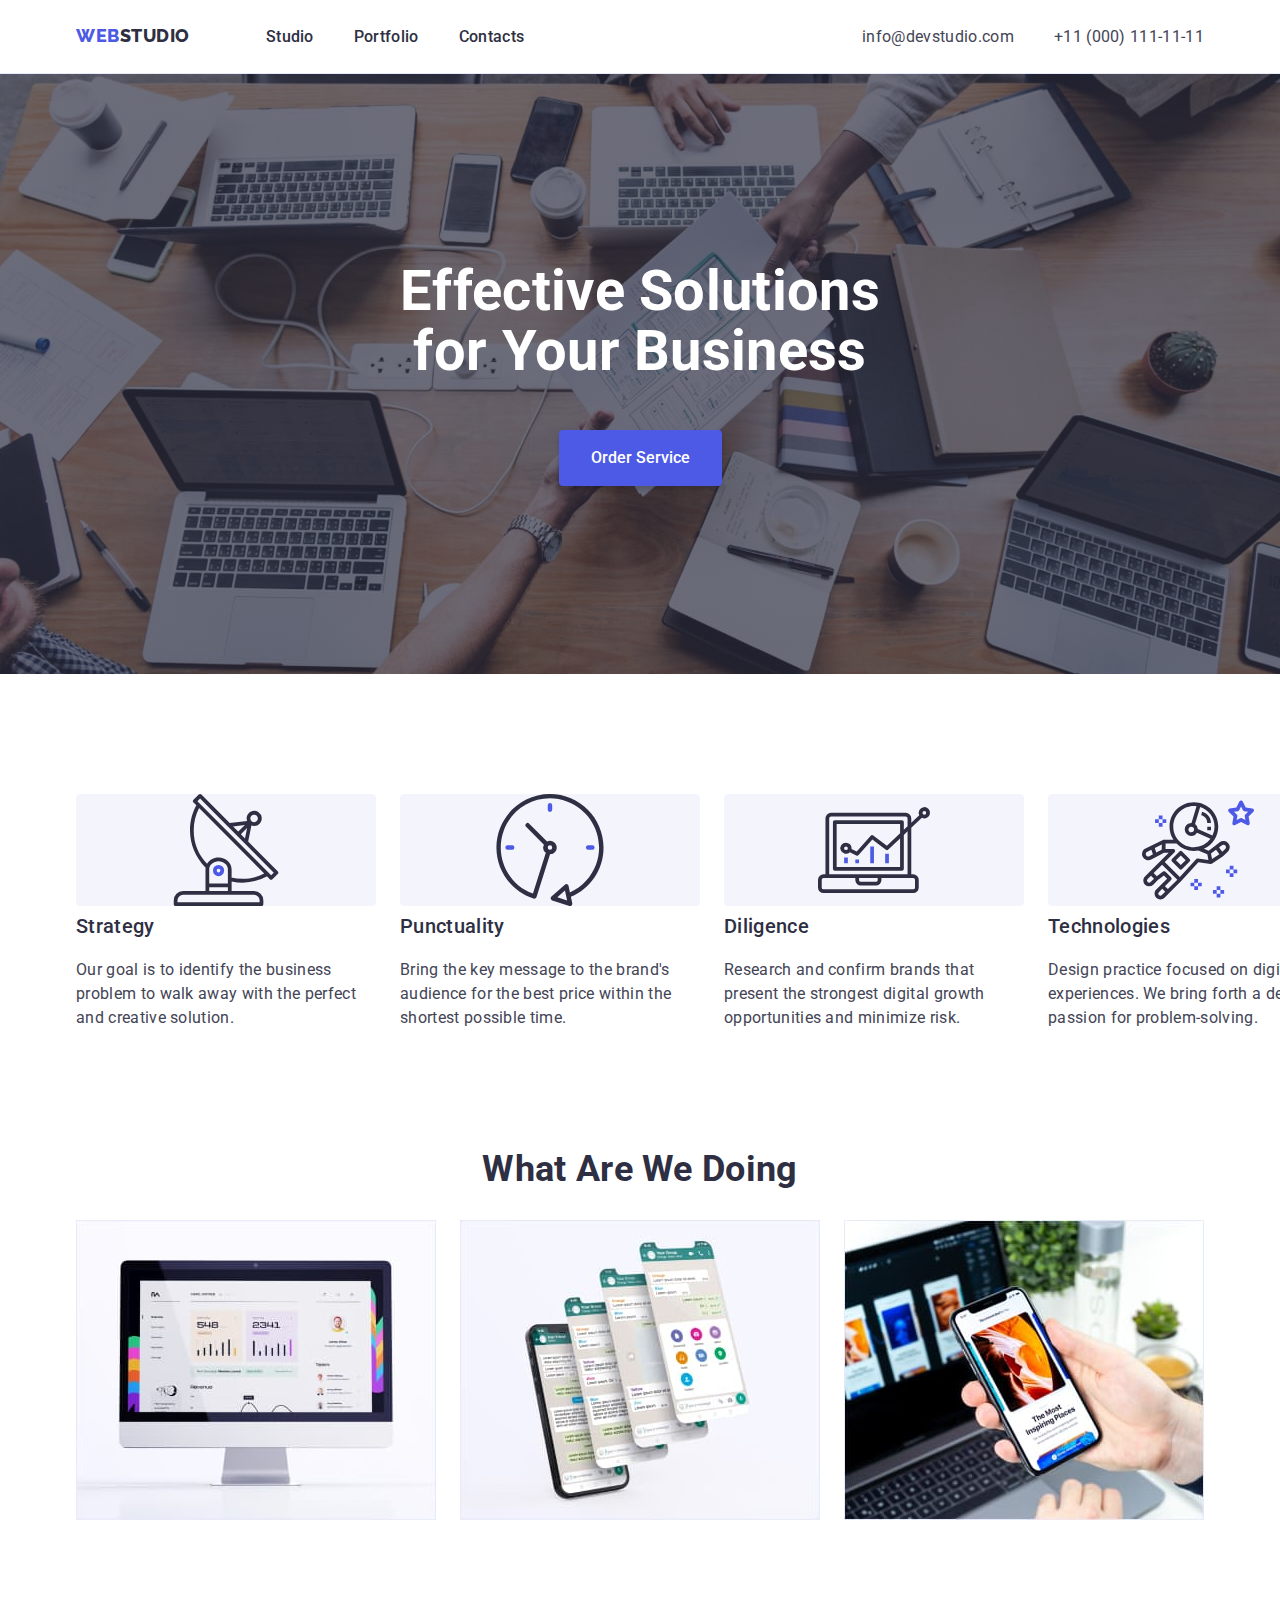
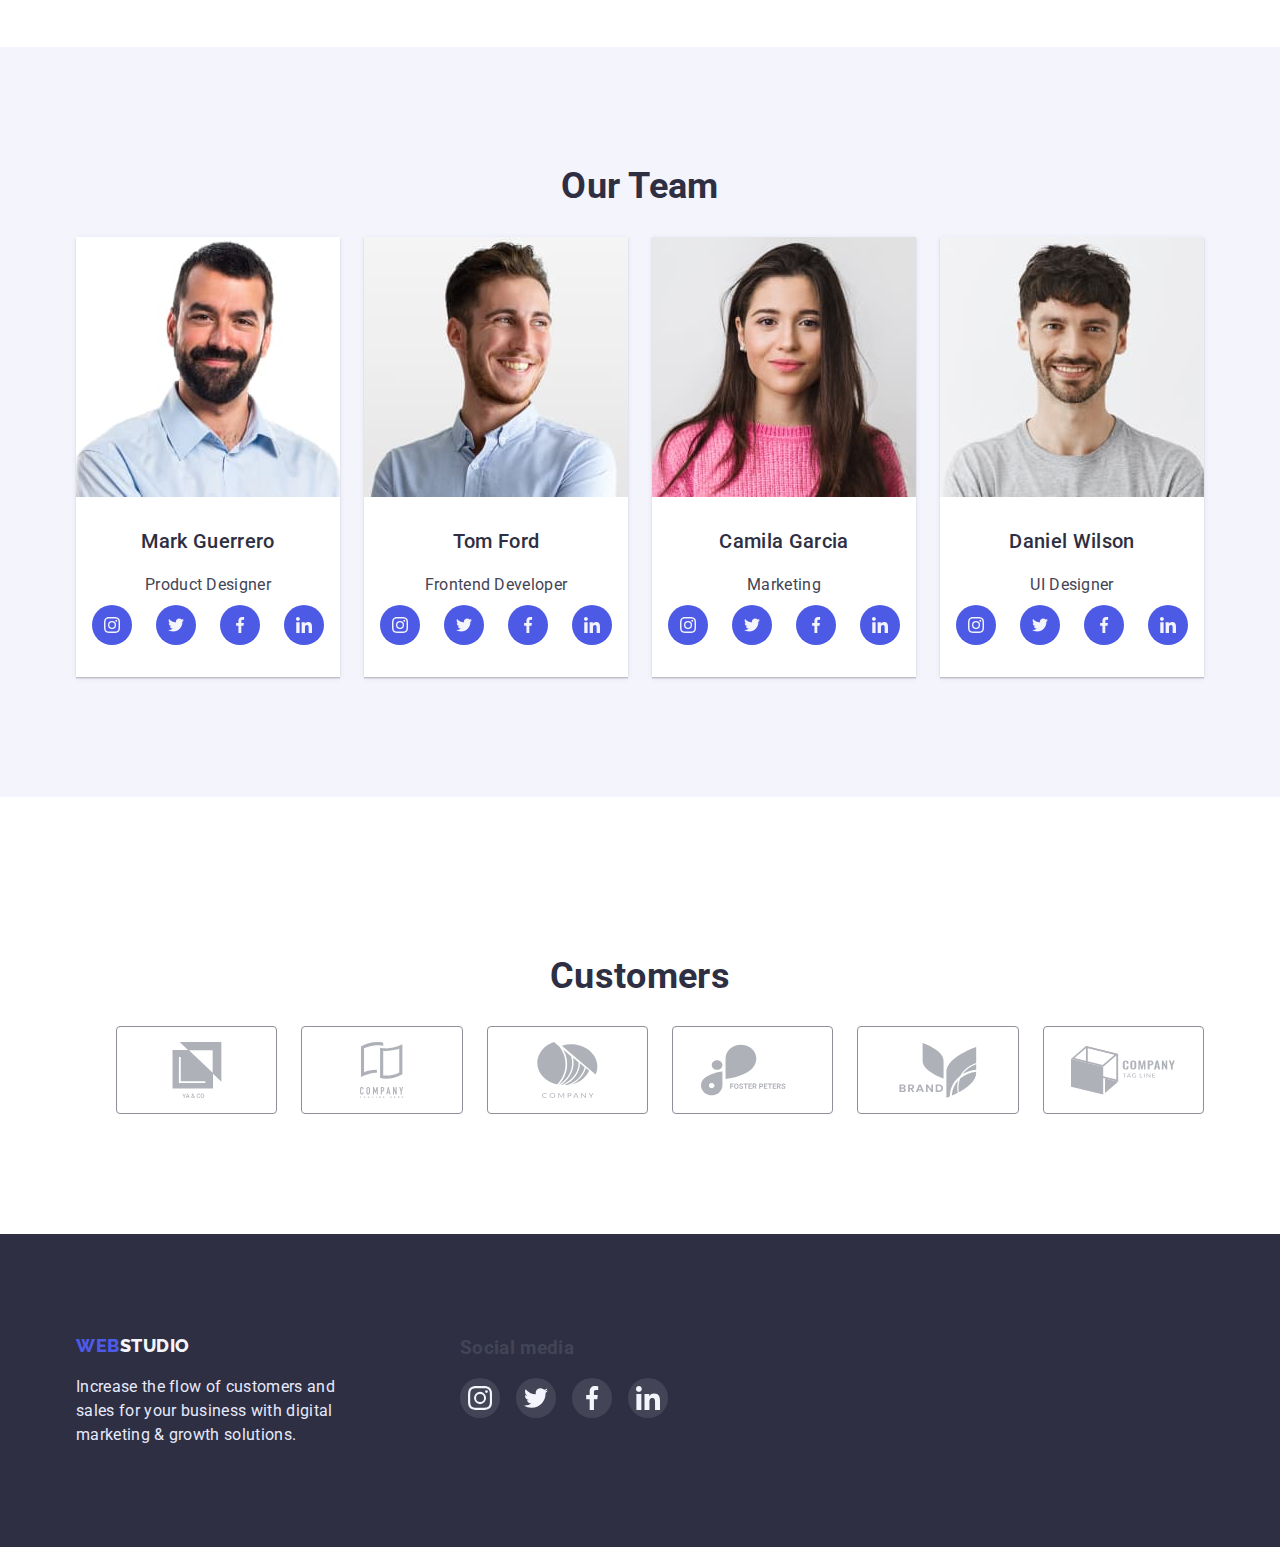
==== index.html @ 1ddbd659 "add hw-4" ====
<!DOCTYPE html>
<html lang="en">
<head>
    <meta charset="UTF-8">
    <meta http-equiv="X-UA-Compatible" content="IE=edge">
    <meta name="viewport" content="width=device-width, initial-scale=1.0">
    <title>Portfolio</title>
    <link rel="preconnect" href="https://fonts.googleapis.com">
    <link rel="preconnect" href="https://fonts.gstatic.com" crossorigin>
    <link href="https://fonts.googleapis.com/css2?family=Raleway:wght@800&family=Roboto:wght@400;500;700;900&display=swap" rel="stylesheet">
    <link
    rel="stylesheet"
    href="https://cdnjs.cloudflare.com/ajax/libs/modern-normalize/1.0.0/modern-normalize.min.css"/>
    <link rel="stylesheet" href="./css/styles.css">
</head>
<body>
    <!--шапка сторінки-->
    <header class="header">
        <div class="container">
            <nav class="header-nav">
                <a class="header-link link" href="./index.html">
                    <span class="logo-text logo-web">Web</span><span class="logo-text logo-studio">Studio</span>
                </a>
                <ul class="header-list list">
                    <li class="header-item"><a class="header-link link" href="./index.html">Studio</a></li>
                    <li class="header-item"><a class="header-link link" href="./portfolio.html">Portfolio</a></li>
                    <li class="header-item"><a class="header-link link" href="#">Contacts</a></li>
                </ul>
            </nav>
            <address class="address">
                <ul class="address-list list">
                    <li class="address-item"><a class="address-mail link" href="mailto:info@devstudio.com">info@devstudio.com</a></li>
                    <li class="address-item"><a class="address-tel link" href="tel:+110001111111">+11 (000) 111-11-11</a></li>
                </ul>
            </address>
        </div>
    </header>

    <!--контент-->
    <main>
        <section class="solutions-section">
            <div class="container">
                <h1 class="solutions-section-title">Effective Solutions for Your Business</h1>
                <button class="solutions-section-btn btn" type="button">Order Service</button>
            </div>
        </section>
        <section class="qualities-section">
            <div class="container">
                <h2 class="secret-name">Our qualities</h2>
                <ul class="qualities-section-list list">                
                    <li class="qualities-section-item strategy">
                        <svg class="icon-qualities">
                            <use href="./images/symbol-defs.svg#icon-antenna"></use>
                        </svg>
                        <h3 class="headline">Strategy</h3>
                        <p class="text">Our goal is to identify the business problem to walk away with the perfect and creative solution.</p>
                    </li>
                    <li class="qualities-section-item punctuality">
                        <svg class="icon-qualities">
                            <use href="./images/symbol-defs.svg#icon-clock"></use>
                        </svg>
                        <h3 class="headline">Punctuality</h3>
                        <p class="text">Bring the key message to the brand's audience for the best price within the shortest possible time.</p>
                    </li>
                    <li class="qualities-section-item diligence">
                        <svg class="icon-qualities">
                            <use href="./images/symbol-defs.svg#icon-diagram"></use>
                        </svg>
                        <h3 class="headline">Diligence</h3>
                        <p class="text">Research and confirm brands that present the strongest digital growth opportunities and minimize risk.</p>
                    </li>
                    <li class="qualities-section-item technologies">
                        <svg class="icon-qualities">
                            <use href="./images/symbol-defs.svg#icon-astronaut"></use>
                        </svg>
                        <h3 class="headline">Technologies</h3>
                        <p class="text">Design practice focused on digital experiences. We bring forth a deep passion for problem-solving.</p>
                    </li>
                </ul>
            </div>
        </section>
    
        <section class="example-section">
            <div class="container">
                <h2 class="example-section-heading heading">What are we doing</h2>
                <ul class="example-section-list list">               
                    <li class="example-section-item"> 
                        <img 
                            src="./images/main/img1.jpg" 
                            alt="computer"
                            width="360"
                            height="300"
                        />
                    </li>
                    <li class="example-section-item">
                        <img 
                            src="./images/main/img2.jpg" 
                            alt="phone"
                            width="360"
                            height="300"
                        />
                    </li>
                    <li class="example-section-item">
                        <img 
                            src="./images/main/img3.jpg" 
                            alt="synchronization"
                            width="360"
                            height="300"
                        />
                    </li>
                </ul>
            </div> 
        </section>
        <section class="team-section">
            <div class="container">
                <h2 class="team-section-heading heading">Our Team</h2>
                <ul class="team-section-list list"> 
                    <li class="team-section-item">  
                        <img 
                            class="team-section-item-image"
                            src="./images/main/teamcard1.jpg" 
                            alt="MarkGuerrero"
                            width="264"
                            height="260"
                        />
                        <div class="team-section-item-description">
                            <h3 class="headline">Mark Guerrero</h3>
                            <p class="text">Product Designer</p>
                            <ul class="social-list">
                                <li class="social-item">
                                    <a class="link-social" href="">
                                        <svg class="icon-social">
                                            <use href="./images/symbol-defs.svg#icon-instagram"></use>
                                        </svg>
                                    </a>
                                </li>
                                <li class="social-item">
                                    <a class="link-social" href="">
                                        <svg class="icon-social">
                                            <use href="./images/symbol-defs.svg#icon-twitter"></use>
                                        </svg>
                                    </a>
                                </li>
                                <li class="social-item">
                                    <a class="link-social" href="">
                                        <svg class="icon-social">
                                            <use href="./images/symbol-defs.svg#icon-facebook"></use>
                                        </svg>
                                    </a>
                                </li>
                                <li class="social-item">
                                    <a class="link-social" href="">
                                        <svg class="icon-social">
                                            <use href="./images/symbol-defs.svg#icon-linkedin"></use>
                                        </svg>
                                    </a>
                                </li>
                            </ul>
                        </div>
                    </li>
                    <li class="team-section-item">
                        <img 
                            class="team-section-item-image"
                            src="./images/main/teamcard2.jpg" 
                            alt="TomFord"
                            width="264"
                            height="260"
                        />
                        <div class="team-section-item-description">
                            <h3 class="headline">Tom Ford</h3>
                            <p class="text">Frontend Developer</p>
                            <ul class="social-list">
                                <li class="social-item">
                                    <a class="link-social" href="">
                                        <svg class="icon-social">
                                            <use href="./images/symbol-defs.svg#icon-instagram"></use>
                                        </svg>
                                    </a>
                                </li>
                                <li class="social-item">
                                    <a class="link-social" href="">
                                        <svg class="icon-social">
                                            <use href="./images/symbol-defs.svg#icon-twitter"></use>
                                        </svg>
                                    </a>
                                </li>
                                <li class="social-item">
                                    <a class="link-social" href="">
                                        <svg class="icon-social">
                                            <use href="./images/symbol-defs.svg#icon-facebook"></use>
                                        </svg>
                                    </a>
                                </li>
                                <li class="social-item">
                                    <a class="link-social" href="">
                                        <svg class="icon-social">
                                            <use href="./images/symbol-defs.svg#icon-linkedin"></use>
                                        </svg>
                                    </a>
                                </li>
                            </ul>
                        </div>
                    </li>
                    <li class="team-section-item">
                        <img 
                            class="team-section-item-image"
                            src="./images/main/teamcard3.jpg" 
                            alt="CamilaGarcia"
                            width="264"
                            height="260"
                        />
                        <div class="team-section-item-description">
                            <h3 class="headline">Camila Garcia</h3>  
                            <p class="text">Marketing</p>
                            <ul class="social-list">
                                <li class="social-item">
                                    <a class="link-social" href="">
                                        <svg class="icon-social">
                                            <use href="./images/symbol-defs.svg#icon-instagram"></use>
                                        </svg>
                                    </a>
                                </li>
                                <li class="social-item">
                                    <a class="link-social" href="">
                                        <svg class="icon-social">
                                            <use href="./images/symbol-defs.svg#icon-twitter"></use>
                                        </svg>
                                    </a>
                                </li>
                                <li class="social-item">
                                    <a class="link-social" href="">
                                        <svg class="icon-social">
                                            <use href="./images/symbol-defs.svg#icon-facebook"></use>
                                        </svg>
                                    </a>
                                </li>
                                <li class="social-item">
                                    <a class="link-social" href="">
                                        <svg class="icon-social">
                                            <use href="./images/symbol-defs.svg#icon-linkedin"></use>
                                        </svg>
                                    </a>
                                </li>
                            </ul>
                        </div>
                    </li>
                    <li class="team-section-item">
                        <img 
                            class="team-section-item-image"
                            src="./images/main/teamcard4.jpg" 
                            alt="DanielWilson"
                            width="264"
                            height="260"
                        />
                        <div class="team-section-item-description">
                            <h3 class="headline">Daniel Wilson</h3>  
                            <p class="text">UI Designer</p>
                            <ul class="social-list">
                                <li class="social-item">
                                    <a class="link-social" href="">
                                        <svg class="icon-social">
                                            <use href="./images/symbol-defs.svg#icon-instagram"></use>
                                        </svg>
                                    </a>
                                </li>
                                <li class="social-item">
                                    <a class="link-social" href="">
                                        <svg class="icon-social">
                                            <use href="./images/symbol-defs.svg#icon-twitter"></use>
                                        </svg>
                                    </a>
                                </li>
                                <li class="social-item">
                                    <a class="link-social" href="">
                                        <svg class="icon-social">
                                            <use href="./images/symbol-defs.svg#icon-facebook"></use>
                                        </svg>
                                    </a>
                                </li>
                                <li class="social-item">
                                    <a class="link-social" href="">
                                        <svg class="icon-social">
                                            <use href="./images/symbol-defs.svg#icon-linkedin"></use>
                                        </svg>
                                    </a>
                                </li>
                            </ul>
                        </div>
                    </li>
                </ul>
            </div>
        </section>
        <section class="customers-section">
            <div class="container">
                <h2 class="heading">Customers</h2>
                <ul class="container-list">
                    <li class="container-item">
                        <a class="link-custumers" href="">
                            <svg class="icon-customers">
                                <use href="./images/symbol-defs.svg#icon-customers1"></use>
                            </svg>
                        </a>
                    </li>
                    <li class="container-item">
                        <a class="link-custumers" href="">
                            <svg class="icon-customers">
                                <use href="./images/symbol-defs.svg#icon-customers2"></use>
                            </svg>
                        </a>
                    </li>
                    <li class="container-item">
                        <a class="link-custumers" href="">
                            <svg class="icon-customers">
                                <use href="./images/symbol-defs.svg#icon-customers3"></use>
                            </svg>
                        </a>
                    </li>
                    <li class="container-item">
                        <a class="link-custumers" href="">
                            <svg class="icon-customers">
                                <use href="./images/symbol-defs.svg#icon-customers4"></use>
                            </svg>
                        </a>
                    </li>
                    <li class="container-item">
                        <a class="link-custumers" href="">
                            <svg class="icon-customers">
                                <use href="./images/symbol-defs.svg#icon-customers5"></use>
                            </svg>
                        </a>
                    </li>
                    <li class="container-item">
                        <a class="link-custumers" href="">
                            <svg class="icon-customers">
                                <use href="./images/symbol-defs.svg#icon-customers6"></use>
                            </svg>
                        </a>
                    </li>
                </ul>
            </div>
        </section>        
    </main>

    <!--підвал-->
    <footer class="footer">
        <div class="container">
            <div class="container-block">
                <a class="footer-link link" href="./index.html">
                    <span class="logo-text logo-web">Web</span><span class="logo-text logo-studio">Studio</span>
                </a>
                <p class="footer-text">
                Increase the flow of customers and sales for your business with digital marketing & growth solutions.
                </p> 
            </div>
            <div class="container-block">
                <h3 class="footer-social-media-header">Social media</h3>
                <ul class="social-list">
                    <li class="social-item">
                        <a class="link-social" href="">
                            <svg class="icon-social">
                                <use href="./images/symbol-defs.svg#icon-instagram"></use>
                            </svg>
                        </a>
                    </li>
                    <li class="social-item">
                        <a class="link-social" href="">
                            <svg class="icon-social">
                                <use href="./images/symbol-defs.svg#icon-twitter"></use>
                            </svg>
                        </a>
                    </li>
                    <li class="social-item">
                        <a class="link-social" href="">
                            <svg class="icon-social">
                                <use href="./images/symbol-defs.svg#icon-facebook"></use>
                            </svg>
                        </a>
                    </li>
                    <li class="social-item">
                        <a class="link-social" href="">
                            <svg class="icon-social">
                                <use href="./images/symbol-defs.svg#icon-linkedin"></use>
                            </svg>
                        </a>
                    </li>
                </ul> 
            </div>
        </div>
    </footer>
</body>
</html>
---- css/styles.css ----
html {
    box-sizing: border-box;
}

*,
*::before,
*::after {
  box-sizing: inherit;
}

:root {
    --navy-blue-color: #2E2F42;
    --interactive-color: #434455;
    --font-weight-link: 500;
    --background-hover-btn: #404BBF;
}

body {
    margin: 0;
    font-family: 'Roboto', sans-serif;
    font-style: normal;
    color: #434455;
    background-color: #FFFFFF;
    font-weight: 400;
    font-size: 16px;
    letter-spacing: 0.02em;
    line-height: 1.5;
}

.btn {
    font-family: 'Roboto';
    font-weight: var(--font-weight-link);
    font-size: 16px;
    line-height: 1.5;
}

.list 
{
    list-style: none;
    margin-bottom: 0;
    margin-top: 0;
}

.link
{
    text-decoration: none;
}

.secret-name
{ 
    position: absolute; 
    width: 1px; 
    height: 1px; 
    margin:-1px; 
    padding: 0; 
    overflow:hidden; 
    border: 0; 
    clip: rect(0 0 0 0); 
} 

.header .logo-studio {
   color: var(--navy-blue-color); 
} 

.logo-text{
    font-family: 'Raleway', sans-serif;
    font-weight: 800;
    font-size: 18px;
    line-height: 1.33;
    letter-spacing: 0.03em;
    text-transform: uppercase;
}

.logo-web {
    color: #4D5AE5;
}

.footer .logo-studio {
    color: #F4F4FD;
}

.header {
    border-bottom: 1px solid #E7E9FC;
    box-shadow: 0px 2px 1px rgba(46, 47, 66, 0.08), 
    0px 1px 1px rgba(46, 47, 66, 0.16), 0px 1px 6px rgba(46, 47, 66, 0.08);
}

.header .container {
    display: flex;
    align-items: center;
}

.header-nav {
    display: flex;
    align-items: center;
}

.header-link {
    display: block;
    padding-top: 24px;
    padding-bottom: 24px;
    color: var(--navy-blue-color);
    font-weight: var(--font-weight-link);
}

.header-link:hover,
.header-link:focus {
    color: #404BBF;
}

.header-list { 
    display: flex;
    margin-left: 76px;
    padding-left: 0;
}

.header-item {
    margin-right: 40px;
}

.header-item:last-child {
    margin-right: 0;
}

.address {
    margin-left: auto;
}

.address-list {
    display: flex;

    margin-bottom: 0;
}

.address-item + .address-item {
    margin-left: 40px;
} 

.address-mail, .address-tel {
    color: var(--interactive-color);
    font-style: normal;
}
.address-mail:hover, .address-mail:focus, 
.address-tel:hover, .address-tel:focus {
    color: #4D5AE5;
}

.headline {
    font-size: 20px;
    line-height: 1.2;    
    color: #2E2F42;
    font-weight: var(--font-weight-link);
    margin-top: 0;
}

.text {
    margin-bottom: 0;
}

.container {
    margin-left: auto;
    margin-right: auto;
    padding-left: 15px;
    padding-right: 15px;
    width: 1158px;
}

/*----------------------------------------Hero Portfolio--------------------------------------*/

.hero {
    padding-top: 96px;
    padding-bottom: 120px;
}
/* .hero-title {
} */

.hero-item:hover, .hero-item:focus {
    box-shadow: 0px 1px 6px rgba(46, 47, 66, 0.08);
}

.hero-list {
    display: flex;
    flex-wrap: wrap;
    padding-left: 0;
    padding-top: 72px;
}

.hero-list .hero-item{
    margin-right: 24px;
    margin-bottom: 48px;
}

.hero-list .hero-item:nth-child(3n) {
    margin-right: 0;
}

.hero-list .hero-item:nth-last-child(-n+3) {
    margin-bottom: 0;
}

.hero-btn {    
    color: #4D5AE5;
    padding: 12px 24px;
    min-width: 69px;
    text-align: center;
    background: #F4F4FD;
    border: 1px solid #E7E9FC;
    border-radius: 4px;
}

.hero-btn:hover, .hero-btn:focus {
    background: var(--background-hover-btn);
    border: 1px solid var(--background-hover-btn);
    box-shadow: 0px 3px 1px rgba(0, 0, 0, 0.1), 0px 2px 1px rgba(0, 0, 0, 0.08), 0px 2px 2px rgba(0, 0, 0, 0.12);
    color: #FFFFFF;
    cursor: pointer;
}
.hero-link {
    color: var(--interactive-color);
}

.hero-link-image {
    display: block;
}

.hero-link-description {
    padding-top: 32px;
    padding-bottom: 32px;
    padding-left: 16px;
    padding-right: 16px;

    border-left: 1px solid #E7E9FC;
    border-right: 1px solid #E7E9FC;
    border-bottom: 1px solid #E7E9FC;
}

.hero-list-btn {
    display: flex;
    justify-content: center;
}

.hero-list-btn .hero-item:not(:last-child) {
    margin-right: 24px;
}

/*------------------------------Index Studio-----------------------------------------*/ 

.solutions-section {
    background: #2E2F42;
    max-width: 1440px;
    height: 600px;
    margin-left: auto;
    margin-right: auto;
    background-image: linear-gradient( 
            to right,
            rgba(46, 47, 66, 0.7), 
            rgba(46, 47, 66, 0.7)),
        url(../images/main/people-office.jpg);
    background-repeat: no-repeat;
    background-size: cover;
    background-position: center;
    text-align: center;
    padding-top: 188px;
    padding-bottom: 188px;
}

.solutions-section-title {
    font-weight: 700;
    max-width: 500px;
    margin-left: auto;
    margin-right: auto;
    font-size: 56px;
    line-height: 1.07;
    text-align: center;
    color: #FFFFFF;
    margin-top: 0;
    margin-bottom: 48px;
}

.solutions-section-btn {
    background: #4D5AE5;
    color: #FFFFFF;
    padding: 16px 32px;
    box-shadow: 0px 4px 4px rgba(0, 0, 0, 0.15);
    border-radius: 4px;
    cursor: pointer;
    border: 0;
}  

.solutions-section-btn:hover, 
.solutions-section-btn:focus {
    background: var(--background-hover-btn);
}

.heading {
    font-weight: 700;
    font-size: 36px;
    line-height: 1.11;
    text-align: center;
    text-transform: capitalize;
    color: var(--navy-blue-color);
}

.qualities-section {
    padding-top: 120px;
}

.qualities-section-list {
    display: flex;
    margin-top: 0;
    margin-bottom: 0;
    padding-left: 0;
}

.qualities-section-item .headline {
    margin-top: 8px;
}

.icon-qualities {
    display: block;
    height: 112px;
    background: #F4F4FD;
    border-radius: 4px;
}

.strategy::before {
    background-image: url(../images/main/antenna\ 1.svg);
}

.punctuality::before {
    background-image: url(../images/main/clock\ 1.svg);
}

.diligence::before {
    background-image: url(../images/main/diagram\ 1.svg);
}

.technologies::before {
    background-image: url(../images/main/astronaut\ 1.svg);
}

.qualities-section-item:not(:last-child) {
    margin-right: 24px;
}

.example-section {
    padding-top: 120px;
    padding-bottom: 120px;
}

.example-section-heading {
    margin-top: 0;
}

.example-section-list {
    display: flex;
    padding-left: 0;
}

.example-section-item:not(:last-child) {
    margin-right: 24px;
}

.team-section {
    background: #F4F4FD;
    padding-top: 120px;
    padding-bottom: 120px;
}

.team-section-heading {
    margin-top: 0;
}

.team-section-list {
    display: flex;
    padding-left: 0;
}

.team-section-item {
    box-shadow: 0px 1px 6px rgba(46, 47, 66, 0.08), 
    0px 1px 1px rgba(46, 47, 66, 0.16), 0px 2px 1px rgba(46, 47, 66, 0.08);
}

.team-section-item:not(:last-child) {
    margin-right: 24px;
}

.team-section-item-image {
    display: block;
}

.team-section-item-description {
    padding-top: 32px;
    padding-bottom: 32px;
    background-color: #FFFFFF;
    text-align: center;
}

.customers-section {
    padding-top: 130px;
    padding-bottom: 120px;
}

.container-list {
    display: flex;
    justify-content: center;
    list-style: none;
    margin-bottom: 0;
    margin-top: 0;
}

.container-list .container-item:not(:last-child) {
    margin-right: 24px;
}

.container-item {
    width: 168px;
    height: 88px;
    border: 1px solid #8E8F99;
    border-radius: 4px;
    display: flex;
    justify-content: center;
    align-items: center;
}

.link-custumers {
    display: flex;
}

.icon-customers {
    width: 104px;
    height: 56px;
    fill: #AFB1B8;
}

.icon-customers:hover,
.icon-customers:focus {
    fill: #404BBF;
}

.social-list {
    display: flex;
    justify-content: space-between;
    list-style: none;
    margin-bottom: 0;
    margin-top: 8px;
    padding-left: 16px;
    padding-right: 16px;
}

/* .social-item:not(:last-child) {
    margin-right: 24px;
} */

.social-item {
    /* background-color: #4D5AE5;
    width: 40px;
    height: 40px; */
    /* display: flex; */
    /* justify-content: center; */
    /* align-items: center; */
    /* border-radius: 50%; */
}

.link-social {
    background-color: #4D5AE5;
    display: flex;
    padding: 12px;
    border-radius: 50%;
}

.link-social:hover,
.link-social:focus {
    background-color: #404BBF;
}

.icon-social {
    width: 16px;
    height: 16px;
}

/*-------------------------------Footer----------------------------------------------*/

.footer {
    background: #2E2F42;
    padding-top: 100px;
    padding-bottom: 100px;
}

.footer .container {
    display: flex;
}

/* .container-block {
    margin-right: 120px;
} */

.container-block:not(:last-child) {
    margin-right: 120px;
}

.footer-social-media-header {
    margin: 0;
    margin-bottom: 16px;
}

.footer .social-list {
    margin: 0;
    padding: 0;
}

.footer .social-list .social-item .link-social {
    background: rgba(255, 255, 255, 0.1);
    padding: 8px;
}

.footer .social-list .social-item .link-social:hover,
.footer .social-list .social-item .link-social:focus {
    background: #31D0AA;
}

.footer .social-list .social-item .link-social .icon-social {
    width: 24px;
    height: 24px;
}

.footer .social-list .social-item:not(:last-child) {
    margin-right: 16px;
}

.footer-link {
    display: block;
    margin-bottom: 16px;
}

.footer-text {
    color: #E7E9FC;
    max-width: 264px;
    margin-top: 0;
    margin-bottom: 0;
}
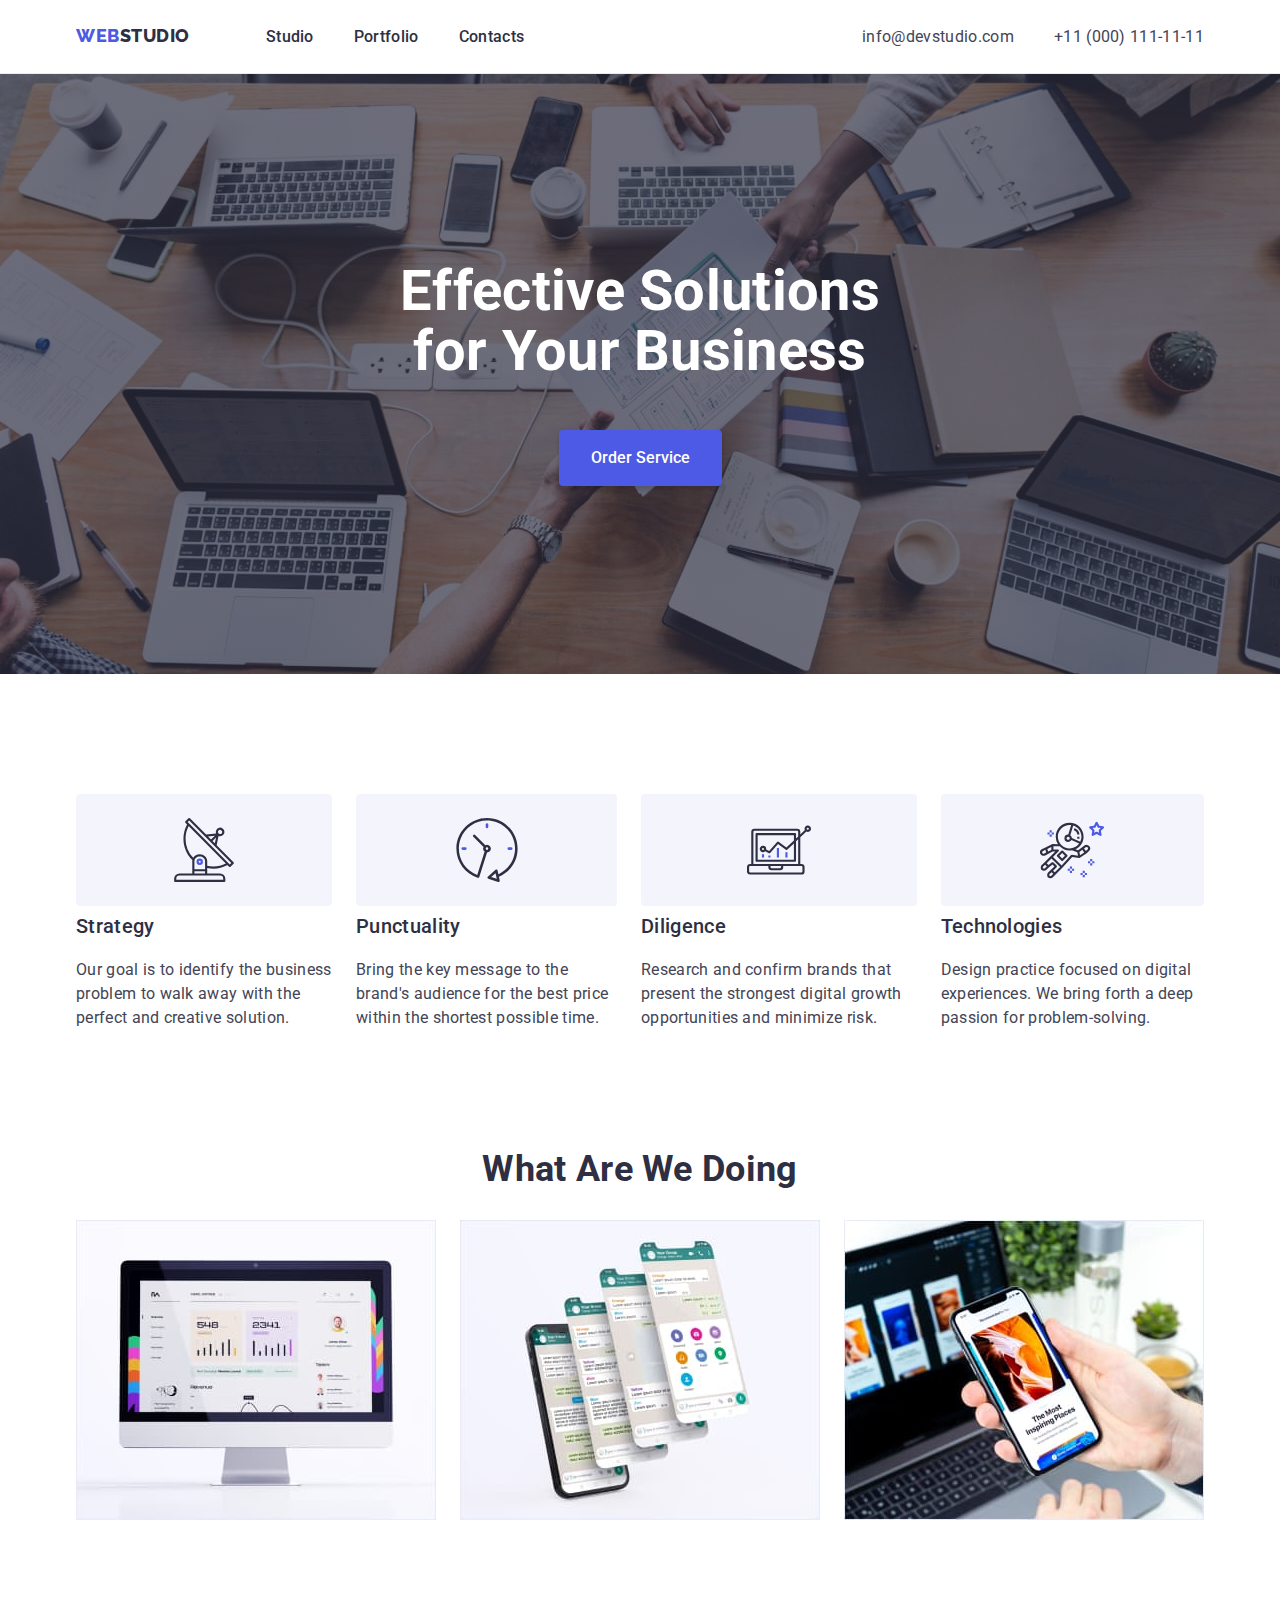
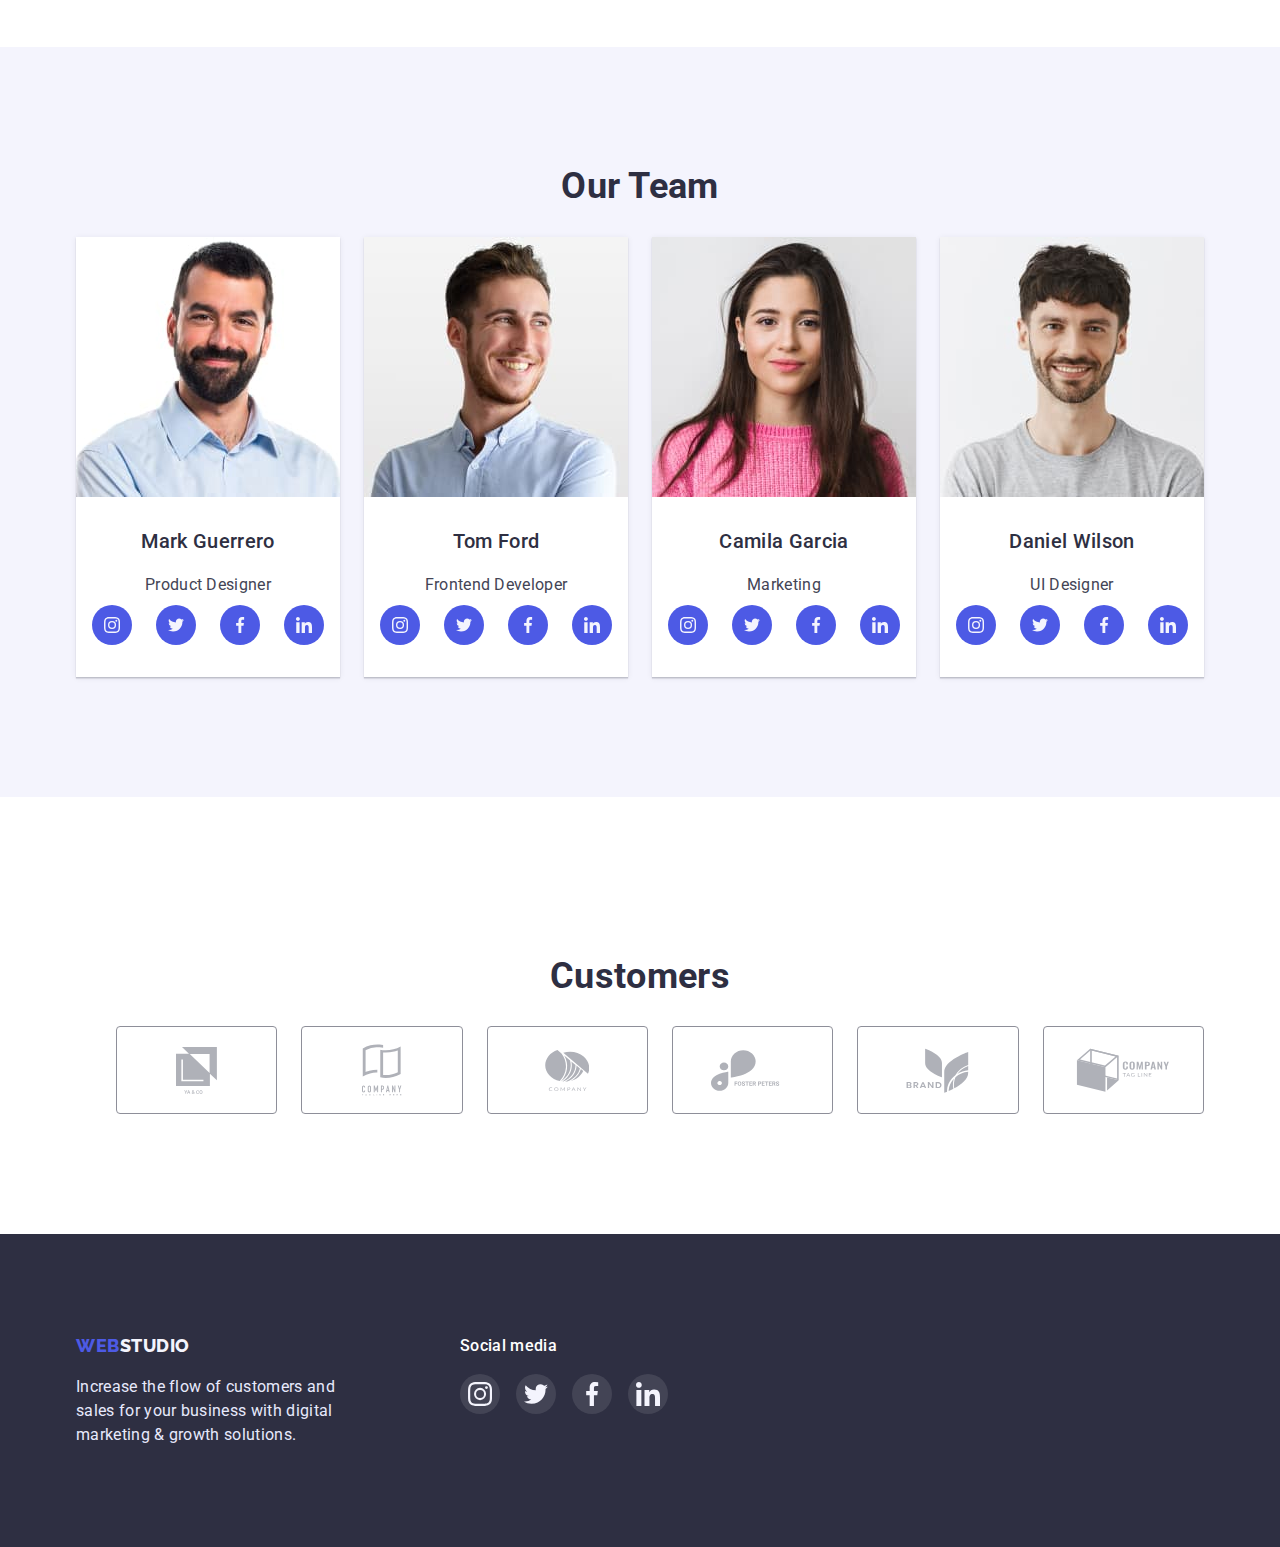
==== commit ade75eed: "fixe problem" ====
--- a/index.html
+++ b/index.html
@@ -49,30 +49,38 @@
                 <h2 class="secret-name">Our qualities</h2>
                 <ul class="qualities-section-list list">                
                     <li class="qualities-section-item strategy">
-                        <svg class="icon-qualities">
-                            <use href="./images/symbol-defs.svg#icon-antenna"></use>
-                        </svg>
+                        <div class="icon-qualities">
+                            <svg width="64px" height="64px">
+                                <use href="./images/symbol-defs.svg#icon-antenna"></use>
+                            </svg>
+                        </div>
                         <h3 class="headline">Strategy</h3>
                         <p class="text">Our goal is to identify the business problem to walk away with the perfect and creative solution.</p>
                     </li>
                     <li class="qualities-section-item punctuality">
-                        <svg class="icon-qualities">
-                            <use href="./images/symbol-defs.svg#icon-clock"></use>
-                        </svg>
+                        <div class="icon-qualities">
+                            <svg width="64px" height="64px">
+                                <use href="./images/symbol-defs.svg#icon-clock"></use>
+                            </svg>
+                        </div>
                         <h3 class="headline">Punctuality</h3>
                         <p class="text">Bring the key message to the brand's audience for the best price within the shortest possible time.</p>
                     </li>
                     <li class="qualities-section-item diligence">
-                        <svg class="icon-qualities">
-                            <use href="./images/symbol-defs.svg#icon-diagram"></use>
-                        </svg>
+                        <div class="icon-qualities">
+                            <svg width="64px" height="64px">
+                                <use href="./images/symbol-defs.svg#icon-diagram"></use>
+                            </svg>
+                        </div>
                         <h3 class="headline">Diligence</h3>
                         <p class="text">Research and confirm brands that present the strongest digital growth opportunities and minimize risk.</p>
                     </li>
                     <li class="qualities-section-item technologies">
-                        <svg class="icon-qualities">
-                            <use href="./images/symbol-defs.svg#icon-astronaut"></use>
-                        </svg>
+                        <div class="icon-qualities">
+                            <svg width="64px" height="64px">
+                                <use href="./images/symbol-defs.svg#icon-astronaut"></use>
+                            </svg>
+                        </div>
                         <h3 class="headline">Technologies</h3>
                         <p class="text">Design practice focused on digital experiences. We bring forth a deep passion for problem-solving.</p>
                     </li>
@@ -296,42 +304,42 @@
                 <ul class="container-list">
                     <li class="container-item">
                         <a class="link-custumers" href="">
-                            <svg class="icon-customers">
+                            <svg class="icon-customers" width="41px" height="47px">
                                 <use href="./images/symbol-defs.svg#icon-customers1"></use>
                             </svg>
                         </a>
                     </li>
                     <li class="container-item">
                         <a class="link-custumers" href="">
-                            <svg class="icon-customers">
+                            <svg class="icon-customers" width="40px" height="52px">
                                 <use href="./images/symbol-defs.svg#icon-customers2"></use>
                             </svg>
                         </a>
                     </li>
                     <li class="container-item">
                         <a class="link-custumers" href="">
-                            <svg class="icon-customers">
+                            <svg class="icon-customers" width="44px" height="41px">
                                 <use href="./images/symbol-defs.svg#icon-customers3"></use>
                             </svg>
                         </a>
                     </li>
                     <li class="container-item">
                         <a class="link-custumers" href="">
-                            <svg class="icon-customers">
+                            <svg class="icon-customers"  width="84px" height="41px">
                                 <use href="./images/symbol-defs.svg#icon-customers4"></use>
                             </svg>
                         </a>
                     </li>
                     <li class="container-item">
                         <a class="link-custumers" href="">
-                            <svg class="icon-customers">
+                            <svg class="icon-customers" width="63px" height="45px">
                                 <use href="./images/symbol-defs.svg#icon-customers5"></use>
                             </svg>
                         </a>
                     </li>
                     <li class="container-item">
                         <a class="link-custumers" href="">
-                            <svg class="icon-customers">
+                            <svg class="icon-customers" width="94px" height="44px">
                                 <use href="./images/symbol-defs.svg#icon-customers6"></use>
                             </svg>
                         </a>
--- a/css/styles.css
+++ b/css/styles.css
@@ -171,18 +171,22 @@
     padding-top: 96px;
     padding-bottom: 120px;
 }
-/* .hero-title {
-} */
+
+.hero-item {
+    box-shadow: 0px 1px 6px rgba(46, 47, 66, 0.08);
+}
 
 .hero-item:hover, .hero-item:focus {
-    box-shadow: 0px 1px 6px rgba(46, 47, 66, 0.08);
+    box-shadow: 0px 1px 6px rgba(46, 47, 66, 0.08), 
+    0px 1px 1px rgba(46, 47, 66, 0.16), 
+    0px 2px 1px rgba(46, 47, 66, 0.08);
 }
 
 .hero-list {
     display: flex;
     flex-wrap: wrap;
     padding-left: 0;
-    padding-top: 72px;
+    margin-top: 72px;
 }
 
 .hero-list .hero-item{
@@ -317,7 +321,9 @@
 }
 
 .icon-qualities {
-    display: block;
+    display: flex;
+    justify-content: center;
+    align-items: center;
     height: 112px;
     background: #F4F4FD;
     border-radius: 4px;
@@ -416,25 +422,30 @@
 .container-item {
     width: 168px;
     height: 88px;
+    display: flex;
+    justify-content: center;
+    align-items: center;
+}
+
+.link-custumers {
+    display: flex;
+    width: 100%;
+    height: 100%;
+    justify-content: center;
+    align-items: center;
     border: 1px solid #8E8F99;
     border-radius: 4px;
-    display: flex;
-    justify-content: center;
-    align-items: center;
-}
-
-.link-custumers {
-    display: flex;
 }
 
 .icon-customers {
-    width: 104px;
-    height: 56px;
     fill: #AFB1B8;
 }
 
-.icon-customers:hover,
-.icon-customers:focus {
+.link-custumers:hover {
+    border: 1px solid #404BBF;
+}
+    
+.link-custumers:hover .icon-customers {
     fill: #404BBF;
 }
 
@@ -446,20 +457,6 @@
     margin-top: 8px;
     padding-left: 16px;
     padding-right: 16px;
-}
-
-/* .social-item:not(:last-child) {
-    margin-right: 24px;
-} */
-
-.social-item {
-    /* background-color: #4D5AE5;
-    width: 40px;
-    height: 40px; */
-    /* display: flex; */
-    /* justify-content: center; */
-    /* align-items: center; */
-    /* border-radius: 50%; */
 }
 
 .link-social {
@@ -491,15 +488,16 @@
     display: flex;
 }
 
-/* .container-block {
-    margin-right: 120px;
-} */
-
 .container-block:not(:last-child) {
     margin-right: 120px;
 }
 
 .footer-social-media-header {
+    font-weight: 500;
+    font-size: 16px;
+    line-height: 1.5;
+    letter-spacing: 0.02em;
+    color: #FFFFFF;
     margin: 0;
     margin-bottom: 16px;
 }
